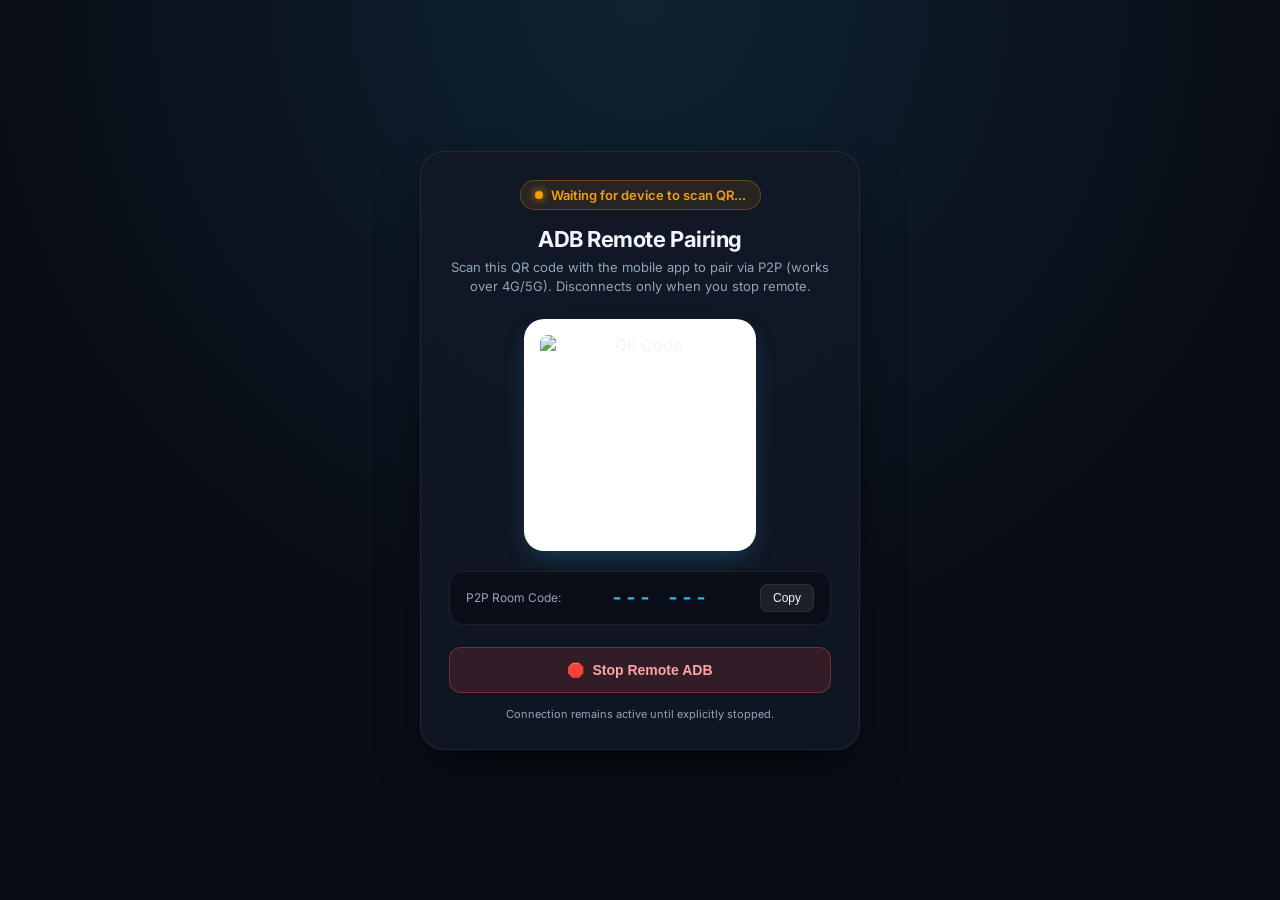
==== server/internal/controller/http/ui/remote.html @ 98be515d "refactor: rename project to adb-remote and update strings/settings" ====
<!DOCTYPE html>
<html lang="en">
<head>
<meta charset="utf-8">
<meta name="viewport" content="width=device-width, initial-scale=1">
<title>ADB Remote · Fast Pairing</title>
<link rel="preconnect" href="https://fonts.googleapis.com">
<link rel="preconnect" href="https://fonts.gstatic.com" crossorigin>
<link href="https://fonts.googleapis.com/css2?family=Inter:wght@400;500;600;700&family=JetBrains+Mono:wght@500;600&display=swap" rel="stylesheet">
<style>
:root {
  --bg: #090d16;
  --card-bg: rgba(18, 24, 38, 0.85);
  --border: rgba(255, 255, 255, 0.08);
  --accent: #38bdf8;
  --accent-glow: rgba(56, 189, 248, 0.25);
  --text-main: #f1f5f9;
  --text-muted: #94a3b8;
  --danger: #ef4444;
  --success: #10b981;
  --warning: #f59e0b;
}

* { box-sizing: border-box; margin: 0; padding: 0; }
body {
  font-family: 'Inter', -apple-system, BlinkMacSystemFont, sans-serif;
  background-color: var(--bg);
  background-image: radial-gradient(circle at 50% 0%, rgba(56, 189, 248, 0.12) 0%, transparent 60%);
  color: var(--text-main);
  min-height: 100vh;
  display: flex;
  align-items: center;
  justify-content: center;
  padding: 20px;
}

.popup-card {
  width: 100%;
  max-width: 440px;
  background: var(--card-bg);
  border: 1px solid var(--border);
  backdrop-filter: blur(20px);
  -webkit-backdrop-filter: blur(20px);
  border-radius: 24px;
  padding: 28px;
  box-shadow: 0 25px 50px -12px rgba(0, 0, 0, 0.6);
  text-align: center;
}

.header-badge {
  display: inline-flex;
  align-items: center;
  gap: 8px;
  padding: 6px 14px;
  border-radius: 999px;
  background: rgba(245, 158, 11, 0.1);
  border: 1px solid rgba(245, 158, 11, 0.3);
  color: var(--warning);
  font-size: 13px;
  font-weight: 600;
  margin-bottom: 16px;
  transition: all 0.3s ease;
}

.header-badge.connected {
  background: rgba(16, 185, 129, 0.1);
  border-color: rgba(16, 185, 129, 0.3);
  color: var(--success);
}

.header-badge.stopped {
  background: rgba(239, 68, 68, 0.1);
  border-color: rgba(239, 68, 68, 0.3);
  color: var(--danger);
}

.pulse-dot {
  width: 8px;
  height: 8px;
  border-radius: 50%;
  background: currentColor;
  box-shadow: 0 0 10px currentColor;
}

h1 {
  font-size: 22px;
  font-weight: 700;
  margin-bottom: 6px;
  letter-spacing: -0.02em;
}

p.subtitle {
  font-size: 13px;
  color: var(--text-muted);
  margin-bottom: 22px;
  line-height: 1.5;
}

.qr-box {
  background: #ffffff;
  padding: 16px;
  border-radius: 20px;
  display: inline-block;
  margin-bottom: 20px;
  box-shadow: 0 10px 25px -5px var(--accent-glow);
  position: relative;
  transition: opacity 0.3s;
}

.qr-box img {
  display: block;
  width: 200px;
  height: 200px;
  border-radius: 8px;
}

.code-deck {
  background: rgba(0, 0, 0, 0.3);
  border: 1px solid var(--border);
  border-radius: 14px;
  padding: 12px 16px;
  display: flex;
  align-items: center;
  justify-content: space-between;
  margin-bottom: 22px;
}

.code-val {
  font-family: 'JetBrains Mono', monospace;
  font-size: 20px;
  font-weight: 600;
  color: var(--accent);
  letter-spacing: 2px;
}

.copy-btn {
  background: rgba(255, 255, 255, 0.08);
  border: 1px solid var(--border);
  color: var(--text-main);
  padding: 6px 12px;
  border-radius: 8px;
  font-size: 12px;
  font-weight: 500;
  cursor: pointer;
  transition: all 0.2s;
}
.copy-btn:hover { background: rgba(255, 255, 255, 0.15); }

.action-btn {
  width: 100%;
  padding: 14px;
  border-radius: 12px;
  border: none;
  font-size: 14px;
  font-weight: 600;
  cursor: pointer;
  display: flex;
  align-items: center;
  justify-content: center;
  gap: 8px;
  transition: all 0.2s;
}

.stop-btn {
  background: rgba(239, 68, 68, 0.15);
  border: 1px solid rgba(239, 68, 68, 0.4);
  color: #fca5a5;
}
.stop-btn:hover {
  background: rgba(239, 68, 68, 0.25);
  border-color: var(--danger);
  color: #ffffff;
}

.resume-btn {
  background: rgba(56, 189, 248, 0.15);
  border: 1px solid rgba(56, 189, 248, 0.4);
  color: #7dd3fc;
}
.resume-btn:hover {
  background: rgba(56, 189, 248, 0.25);
  border-color: var(--accent);
  color: #ffffff;
}

.footer-hint {
  font-size: 11px;
  color: var(--text-muted);
  margin-top: 14px;
}
</style>
</head>
<body>

<div class="popup-card">
  <div id="statusBadge" class="header-badge">
    <div class="pulse-dot"></div>
    <span id="statusText">Waiting for device to scan QR...</span>
  </div>

  <h1>ADB Remote Pairing</h1>
  <p class="subtitle">Scan this QR code with the mobile app to pair via P2P (works over 4G/5G). Disconnects only when you stop remote.</p>

  <div class="qr-box" id="qrContainer">
    <img id="qrImage" src="/api/remote/qr.png" alt="QR Code">
  </div>

  <div class="code-deck">
    <span style="font-size: 12px; color: var(--text-muted);">P2P Room Code:</span>
    <span class="code-val" id="roomCodeDisplay">--- ---</span>
    <button class="copy-btn" id="copyBtn">Copy</button>
  </div>

  <button class="action-btn stop-btn" id="toggleBtn">
    <span>🛑</span> Stop Remote ADB
  </button>

  <div class="footer-hint">Connection remains active until explicitly stopped.</div>
</div>

<script>
let isActive = true;
const statusBadge = document.getElementById('statusBadge');
const statusText = document.getElementById('statusText');
const roomDisplay = document.getElementById('roomCodeDisplay');
const toggleBtn = document.getElementById('toggleBtn');
const copyBtn = document.getElementById('copyBtn');
const qrContainer = document.getElementById('qrContainer');
const qrImage = document.getElementById('qrImage');

async function fetchStatus() {
  try {
    const res = await fetch('/api/remote/status');
    if (!res.ok) return;
    const data = await res.json();
    isActive = data.active;
    roomDisplay.textContent = data.room || '--- ---';

    if (!isActive) {
      statusBadge.className = 'header-badge stopped';
      statusText.textContent = 'Remote ADB is Off';
      qrContainer.style.opacity = '0.3';
      toggleBtn.className = 'action-btn resume-btn';
      toggleBtn.innerHTML = '<span>⚡</span> Turn on Remote ADB';
    } else if (data.connected_device) {
      statusBadge.className = 'header-badge connected';
      statusText.textContent = 'Paired: ' + data.connected_device;
      qrContainer.style.opacity = '1';
      toggleBtn.className = 'action-btn stop-btn';
      toggleBtn.innerHTML = '<span>🛑</span> Stop Remote ADB';
    } else {
      statusBadge.className = 'header-badge';
      statusText.textContent = 'Waiting for device to scan QR...';
      qrContainer.style.opacity = '1';
      toggleBtn.className = 'action-btn stop-btn';
      toggleBtn.innerHTML = '<span>🛑</span> Stop Remote ADB';
    }
  } catch (err) {}
}

toggleBtn.addEventListener('click', async () => {
  const nextState = !isActive;
  try {
    await fetch('/api/remote/toggle?active=' + nextState, { method: 'POST' });
    qrImage.src = '/api/remote/qr.png?t=' + Date.now();
    await fetchStatus();
  } catch (err) {}
});

copyBtn.addEventListener('click', () => {
  const code = roomDisplay.textContent.trim();
  if (code && code !== '--- ---') {
    navigator.clipboard.writeText(code);
    copyBtn.textContent = 'Copied!';
    setTimeout(() => { copyBtn.textContent = 'Copy'; }, 1500);
  }
});

fetchStatus();
setInterval(fetchStatus, 2000);
</script>
</body>
</html>
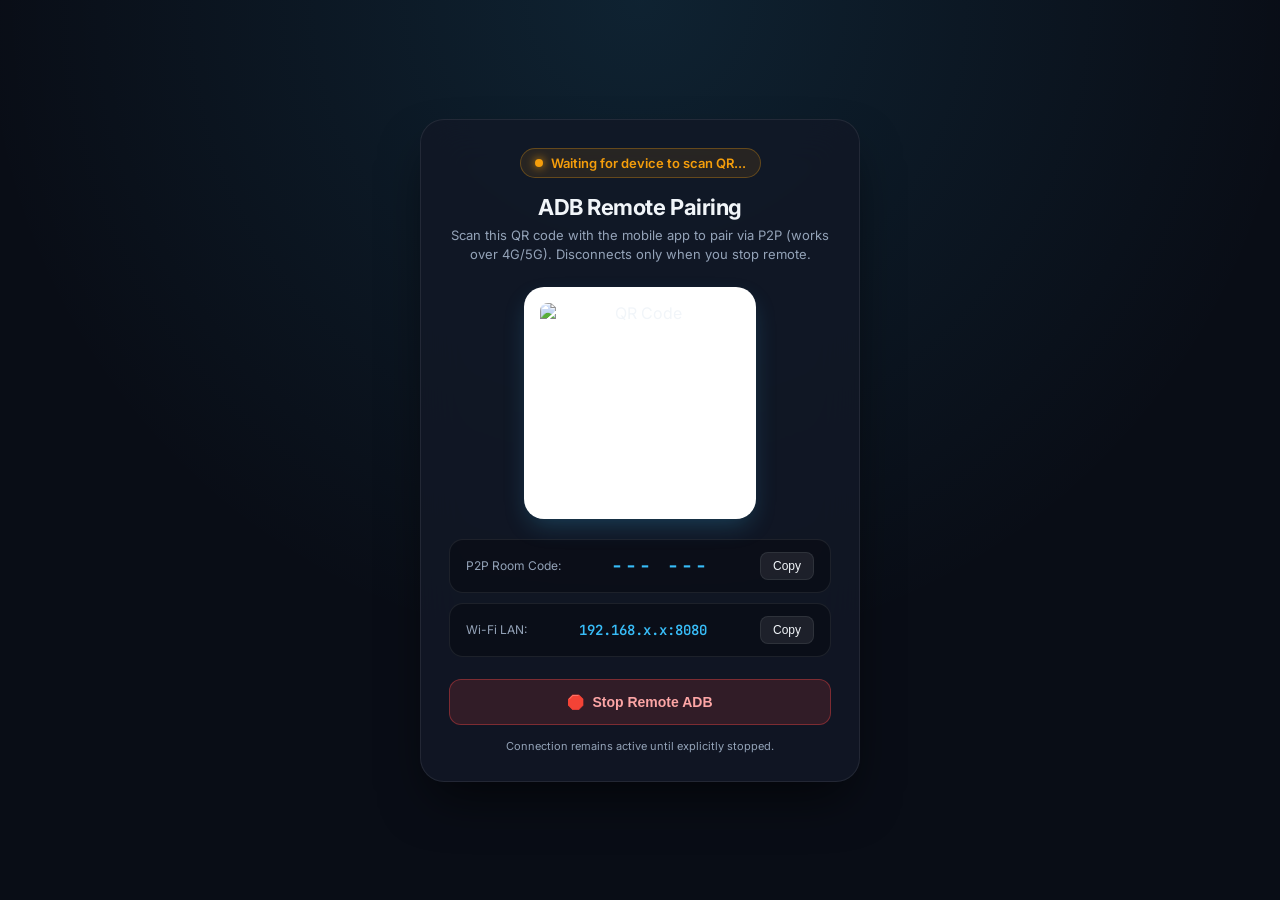
==== commit 5634a39e: "feat(ui): implement unified dual-channel auto-switch and QR-first pairing" ====
--- a/server/internal/controller/http/ui/remote.html
+++ b/server/internal/controller/http/ui/remote.html
@@ -210,21 +210,25 @@
     <span class="code-val" id="roomCodeDisplay">--- ---</span>
     <button class="copy-btn" id="copyBtn">Copy</button>
   </div>
-
+  <div class="code-deck" style="margin-top: -12px;">
+    <span style="font-size: 12px; color: var(--text-muted);">Wi-Fi LAN:</span>
+    <span class="code-val" id="lanDisplay" style="font-size: 14px; letter-spacing: 0;">192.168.x.x:8080</span>
+    <button class="copy-btn" id="copyLanBtn">Copy</button>
+  </div>
   <button class="action-btn stop-btn" id="toggleBtn">
     <span>🛑</span> Stop Remote ADB
   </button>
-
   <div class="footer-hint">Connection remains active until explicitly stopped.</div>
 </div>
-
 <script>
 let isActive = true;
 const statusBadge = document.getElementById('statusBadge');
 const statusText = document.getElementById('statusText');
 const roomDisplay = document.getElementById('roomCodeDisplay');
+const lanDisplay = document.getElementById('lanDisplay');
 const toggleBtn = document.getElementById('toggleBtn');
 const copyBtn = document.getElementById('copyBtn');
+const copyLanBtn = document.getElementById('copyLanBtn');
 const qrContainer = document.getElementById('qrContainer');
 const qrImage = document.getElementById('qrImage');
 
@@ -235,6 +239,7 @@
     const data = await res.json();
     isActive = data.active;
     roomDisplay.textContent = data.room || '--- ---';
+    if (data.lan) lanDisplay.textContent = data.lan;
 
     if (!isActive) {
       statusBadge.className = 'header-badge stopped';
@@ -276,6 +281,15 @@
   }
 });
 
+copyLanBtn.addEventListener('click', () => {
+  const lan = lanDisplay.textContent.trim();
+  if (lan && !lan.includes('x.x')) {
+    navigator.clipboard.writeText(lan);
+    copyLanBtn.textContent = 'Copied!';
+    setTimeout(() => { copyLanBtn.textContent = 'Copy'; }, 1500);
+  }
+});
+
 fetchStatus();
 setInterval(fetchStatus, 2000);
 </script>
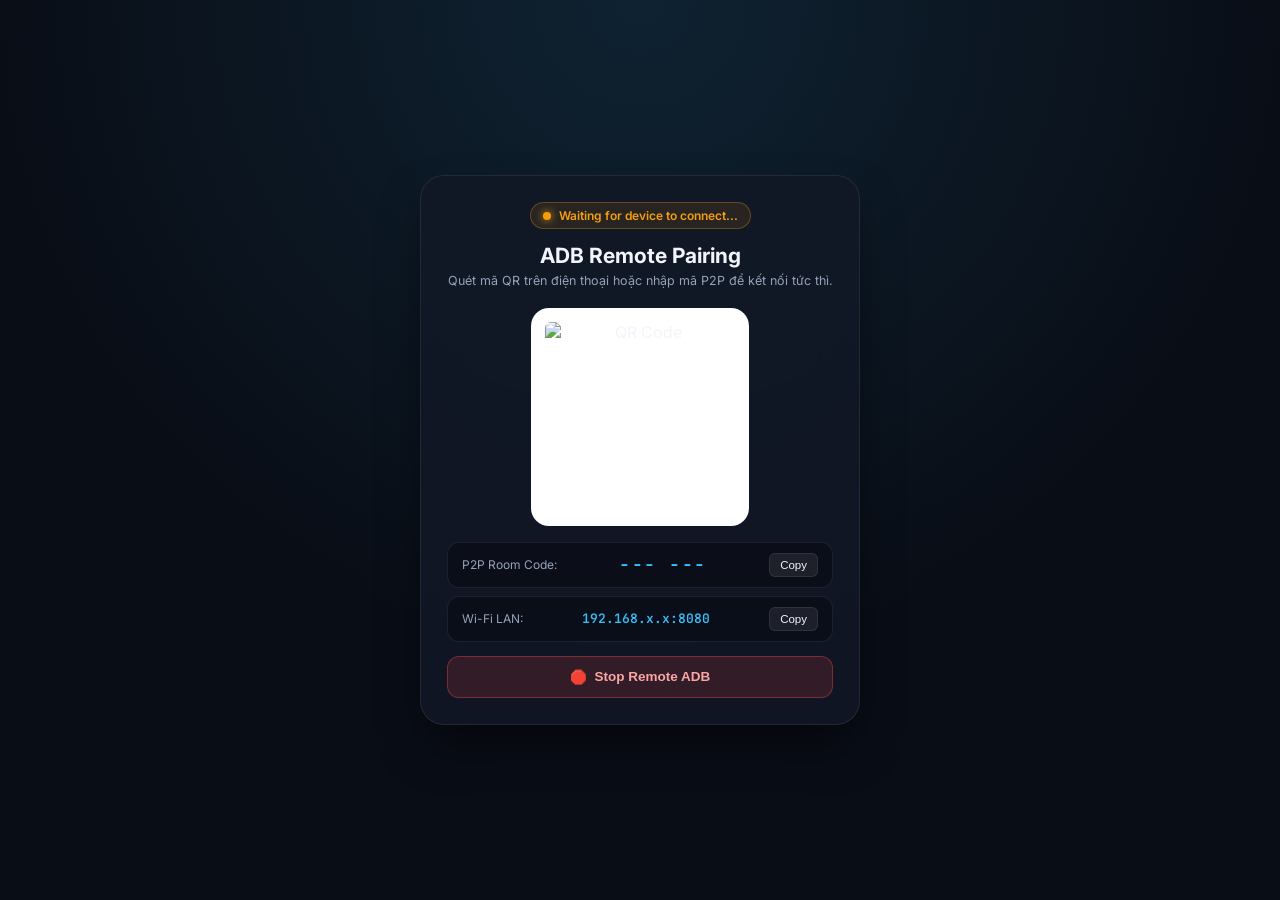
==== commit 38689316: "feat(pairing): separate single mode UI with bidirectional approval" ====
--- a/server/internal/controller/http/ui/remote.html
+++ b/server/internal/controller/http/ui/remote.html
@@ -13,19 +13,17 @@
   --card-bg: rgba(18, 24, 38, 0.85);
   --border: rgba(255, 255, 255, 0.08);
   --accent: #38bdf8;
-  --accent-glow: rgba(56, 189, 248, 0.25);
   --text-main: #f1f5f9;
   --text-muted: #94a3b8;
   --danger: #ef4444;
   --success: #10b981;
   --warning: #f59e0b;
 }
-
 * { box-sizing: border-box; margin: 0; padding: 0; }
 body {
-  font-family: 'Inter', -apple-system, BlinkMacSystemFont, sans-serif;
-  background-color: var(--bg);
-  background-image: radial-gradient(circle at 50% 0%, rgba(56, 189, 248, 0.12) 0%, transparent 60%);
+  font-family: 'Inter', sans-serif;
+  background: var(--bg);
+  background-image: radial-gradient(circle at 50% 0%, rgba(56,189,248,0.12) 0%, transparent 60%);
   color: var(--text-main);
   min-height: 100vh;
   display: flex;
@@ -33,161 +31,50 @@
   justify-content: center;
   padding: 20px;
 }
-
 .popup-card {
-  width: 100%;
-  max-width: 440px;
+  width: 100%; max-width: 440px;
   background: var(--card-bg);
   border: 1px solid var(--border);
   backdrop-filter: blur(20px);
-  -webkit-backdrop-filter: blur(20px);
-  border-radius: 24px;
-  padding: 28px;
-  box-shadow: 0 25px 50px -12px rgba(0, 0, 0, 0.6);
+  border-radius: 24px; padding: 26px;
+  box-shadow: 0 25px 50px -12px rgba(0,0,0,0.6);
   text-align: center;
 }
-
 .header-badge {
-  display: inline-flex;
-  align-items: center;
-  gap: 8px;
-  padding: 6px 14px;
-  border-radius: 999px;
-  background: rgba(245, 158, 11, 0.1);
-  border: 1px solid rgba(245, 158, 11, 0.3);
-  color: var(--warning);
-  font-size: 13px;
-  font-weight: 600;
-  margin-bottom: 16px;
-  transition: all 0.3s ease;
-}
-
-.header-badge.connected {
-  background: rgba(16, 185, 129, 0.1);
-  border-color: rgba(16, 185, 129, 0.3);
-  color: var(--success);
-}
-
-.header-badge.stopped {
-  background: rgba(239, 68, 68, 0.1);
-  border-color: rgba(239, 68, 68, 0.3);
-  color: var(--danger);
-}
-
-.pulse-dot {
-  width: 8px;
-  height: 8px;
-  border-radius: 50%;
-  background: currentColor;
-  box-shadow: 0 0 10px currentColor;
-}
-
-h1 {
-  font-size: 22px;
-  font-weight: 700;
-  margin-bottom: 6px;
-  letter-spacing: -0.02em;
-}
-
-p.subtitle {
-  font-size: 13px;
-  color: var(--text-muted);
-  margin-bottom: 22px;
-  line-height: 1.5;
-}
-
-.qr-box {
-  background: #ffffff;
-  padding: 16px;
-  border-radius: 20px;
-  display: inline-block;
-  margin-bottom: 20px;
-  box-shadow: 0 10px 25px -5px var(--accent-glow);
-  position: relative;
-  transition: opacity 0.3s;
-}
-
-.qr-box img {
-  display: block;
-  width: 200px;
-  height: 200px;
-  border-radius: 8px;
-}
-
+  display: inline-flex; align-items: center; gap: 8px;
+  padding: 5px 12px; border-radius: 999px;
+  background: rgba(245,158,11,0.1); border: 1px solid rgba(245,158,11,0.3);
+  color: var(--warning); font-size: 12px; font-weight: 600; margin-bottom: 14px;
+}
+.header-badge.connected { background: rgba(16,185,129,0.1); border-color: rgba(16,185,129,0.3); color: var(--success); }
+.header-badge.stopped { background: rgba(239,68,68,0.1); border-color: rgba(239,68,68,0.3); color: var(--danger); }
+.pulse-dot { width: 8px; height: 8px; border-radius: 50%; background: currentColor; box-shadow: 0 0 8px currentColor; }
+h1 { font-size: 21px; font-weight: 700; margin-bottom: 4px; }
+p.subtitle { font-size: 12.5px; color: var(--text-muted); margin-bottom: 18px; line-height: 1.4; }
+.qr-box { background: #fff; padding: 14px; border-radius: 18px; display: inline-block; margin-bottom: 16px; }
+.qr-box img { display: block; width: 190px; height: 190px; border-radius: 6px; }
 .code-deck {
-  background: rgba(0, 0, 0, 0.3);
-  border: 1px solid var(--border);
-  border-radius: 14px;
-  padding: 12px 16px;
-  display: flex;
-  align-items: center;
-  justify-content: space-between;
-  margin-bottom: 22px;
-}
-
-.code-val {
-  font-family: 'JetBrains Mono', monospace;
-  font-size: 20px;
-  font-weight: 600;
-  color: var(--accent);
-  letter-spacing: 2px;
-}
-
+  background: rgba(0,0,0,0.3); border: 1px solid var(--border);
+  border-radius: 12px; padding: 10px 14px;
+  display: flex; align-items: center; justify-content: space-between; margin-bottom: 14px;
+}
+.code-val { font-family: 'JetBrains Mono', monospace; font-size: 18px; font-weight: 600; color: var(--accent); letter-spacing: 1.5px; }
 .copy-btn {
-  background: rgba(255, 255, 255, 0.08);
-  border: 1px solid var(--border);
-  color: var(--text-main);
-  padding: 6px 12px;
-  border-radius: 8px;
-  font-size: 12px;
-  font-weight: 500;
-  cursor: pointer;
-  transition: all 0.2s;
-}
-.copy-btn:hover { background: rgba(255, 255, 255, 0.15); }
-
+  background: rgba(255,255,255,0.08); border: 1px solid var(--border);
+  color: var(--text-main); padding: 5px 10px; border-radius: 6px; font-size: 11.5px; cursor: pointer;
+}
+.copy-btn:hover { background: rgba(255,255,255,0.15); }
 .action-btn {
-  width: 100%;
-  padding: 14px;
-  border-radius: 12px;
-  border: none;
-  font-size: 14px;
-  font-weight: 600;
-  cursor: pointer;
-  display: flex;
-  align-items: center;
-  justify-content: center;
-  gap: 8px;
-  transition: all 0.2s;
-}
-
-.stop-btn {
-  background: rgba(239, 68, 68, 0.15);
-  border: 1px solid rgba(239, 68, 68, 0.4);
-  color: #fca5a5;
-}
-.stop-btn:hover {
-  background: rgba(239, 68, 68, 0.25);
-  border-color: var(--danger);
-  color: #ffffff;
-}
-
-.resume-btn {
-  background: rgba(56, 189, 248, 0.15);
-  border: 1px solid rgba(56, 189, 248, 0.4);
-  color: #7dd3fc;
-}
-.resume-btn:hover {
-  background: rgba(56, 189, 248, 0.25);
-  border-color: var(--accent);
-  color: #ffffff;
-}
-
-.footer-hint {
-  font-size: 11px;
-  color: var(--text-muted);
-  margin-top: 14px;
-}
+  width: 100%; padding: 12px; border-radius: 12px; border: none; font-size: 13.5px;
+  font-weight: 600; cursor: pointer; display: flex; align-items: center; justify-content: center; gap: 8px;
+}
+.stop-btn { background: rgba(239,68,68,0.15); border: 1px solid rgba(239,68,68,0.4); color: #fca5a5; }
+.resume-btn { background: rgba(56,189,248,0.15); border: 1px solid rgba(56,189,248,0.4); color: #7dd3fc; }
+.pair-card {
+  background: rgba(16,185,129,0.12); border: 1px solid rgba(16,185,129,0.4);
+  border-radius: 14px; padding: 14px; margin-bottom: 16px; text-align: left;
+}
+.pair-code { font-family: 'JetBrains Mono', monospace; font-size: 20px; font-weight: 700; color: #34d399; letter-spacing: 2px; }
 </style>
 </head>
 <body>
@@ -195,33 +82,44 @@
 <div class="popup-card">
   <div id="statusBadge" class="header-badge">
     <div class="pulse-dot"></div>
-    <span id="statusText">Waiting for device to scan QR...</span>
+    <span id="statusText">Waiting for device to connect...</span>
+  </div>
+
+  <div id="pairPrompt" class="pair-card" style="display:none;">
+    <div style="font-size:13px;font-weight:700;color:#10b981;">🔔 Yêu Cầu Ghép Nối Mới</div>
+    <div id="pairDev" style="font-size:12px;color:var(--text-muted);margin:3px 0;"></div>
+    <div id="pairCode" class="pair-code" style="margin:6px 0;">--- ---</div>
+    <div style="display:flex;gap:8px;margin-top:10px;">
+      <button onclick="confirmPair(true)" class="action-btn" style="flex:1;padding:8px;background:#10b981;color:#fff;">Cho Phép</button>
+      <button onclick="confirmPair(false)" class="action-btn stop-btn" style="flex:1;padding:8px;">Từ Chối</button>
+    </div>
   </div>
 
   <h1>ADB Remote Pairing</h1>
-  <p class="subtitle">Scan this QR code with the mobile app to pair via P2P (works over 4G/5G). Disconnects only when you stop remote.</p>
+  <p class="subtitle">Quét mã QR trên điện thoại hoặc nhập mã P2P để kết nối tức thì.</p>
 
   <div class="qr-box" id="qrContainer">
     <img id="qrImage" src="/api/remote/qr.png" alt="QR Code">
   </div>
 
   <div class="code-deck">
-    <span style="font-size: 12px; color: var(--text-muted);">P2P Room Code:</span>
+    <span style="font-size:12px;color:var(--text-muted);">P2P Room Code:</span>
     <span class="code-val" id="roomCodeDisplay">--- ---</span>
     <button class="copy-btn" id="copyBtn">Copy</button>
   </div>
-  <div class="code-deck" style="margin-top: -12px;">
-    <span style="font-size: 12px; color: var(--text-muted);">Wi-Fi LAN:</span>
-    <span class="code-val" id="lanDisplay" style="font-size: 14px; letter-spacing: 0;">192.168.x.x:8080</span>
+  <div class="code-deck" style="margin-top:-6px;">
+    <span style="font-size:12px;color:var(--text-muted);">Wi-Fi LAN:</span>
+    <span class="code-val" id="lanDisplay" style="font-size:13px;letter-spacing:0;">192.168.x.x:8080</span>
     <button class="copy-btn" id="copyLanBtn">Copy</button>
   </div>
   <button class="action-btn stop-btn" id="toggleBtn">
     <span>🛑</span> Stop Remote ADB
   </button>
-  <div class="footer-hint">Connection remains active until explicitly stopped.</div>
 </div>
+
 <script>
 let isActive = true;
+let pendingDev = null;
 const statusBadge = document.getElementById('statusBadge');
 const statusText = document.getElementById('statusText');
 const roomDisplay = document.getElementById('roomCodeDisplay');
@@ -249,18 +147,46 @@
       toggleBtn.innerHTML = '<span>⚡</span> Turn on Remote ADB';
     } else if (data.connected_device) {
       statusBadge.className = 'header-badge connected';
-      statusText.textContent = 'Paired: ' + data.connected_device;
+      statusText.textContent = 'Connected: ' + data.connected_device;
       qrContainer.style.opacity = '1';
       toggleBtn.className = 'action-btn stop-btn';
       toggleBtn.innerHTML = '<span>🛑</span> Stop Remote ADB';
     } else {
       statusBadge.className = 'header-badge';
-      statusText.textContent = 'Waiting for device to scan QR...';
+      statusText.textContent = 'Waiting for device to connect...';
       qrContainer.style.opacity = '1';
       toggleBtn.className = 'action-btn stop-btn';
       toggleBtn.innerHTML = '<span>🛑</span> Stop Remote ADB';
     }
   } catch (err) {}
+}
+
+async function checkPairing() {
+  try {
+    const res = await fetch('/api/pair/pending');
+    if (!res.ok) return;
+    const list = await res.json();
+    const prompt = document.getElementById('pairPrompt');
+    if (list && list.length > 0) {
+      pendingDev = list[0].device_id;
+      document.getElementById('pairDev').textContent = list[0].device_name || list[0].device_id;
+      document.getElementById('pairCode').textContent = list[0].code;
+      prompt.style.display = 'block';
+    } else {
+      prompt.style.display = 'none';
+    }
+  } catch(e) {}
+}
+
+async function confirmPair(approved) {
+  if (!pendingDev) return;
+  await fetch('/api/pair/confirm', {
+    method: 'POST',
+    headers: {'Content-Type': 'application/json'},
+    body: JSON.stringify({device_id: pendingDev, approved: approved})
+  });
+  document.getElementById('pairPrompt').style.display = 'none';
+  pendingDev = null;
 }
 
 toggleBtn.addEventListener('click', async () => {
@@ -291,7 +217,8 @@
 });
 
 fetchStatus();
-setInterval(fetchStatus, 2000);
+checkPairing();
+setInterval(() => { fetchStatus(); checkPairing(); }, 2000);
 </script>
 </body>
 </html>
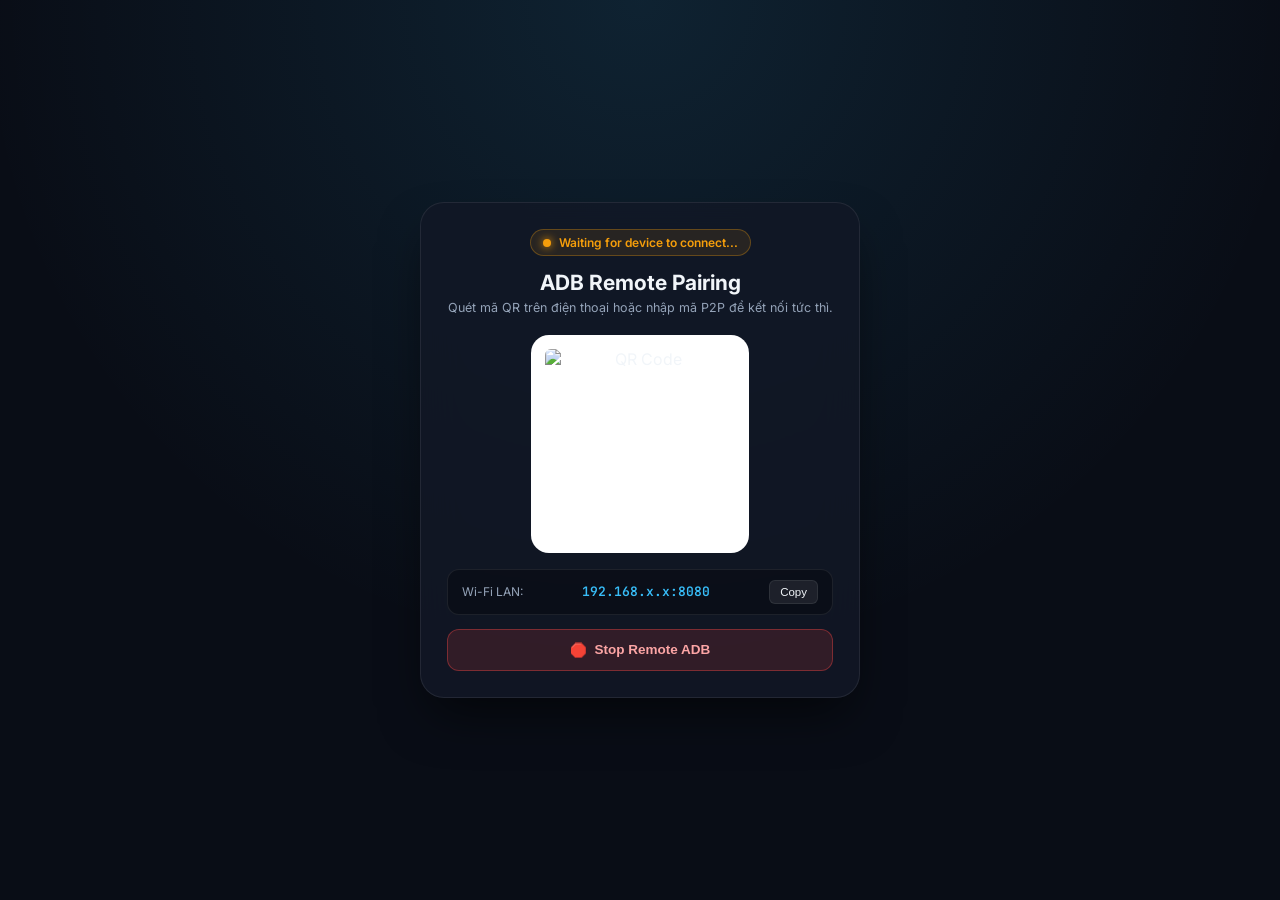
==== commit c7db6771: "refactor(tunnel): remove room codes, no-op settings and dead code The server URL already identifies " ====
--- a/server/internal/controller/http/ui/remote.html
+++ b/server/internal/controller/http/ui/remote.html
@@ -95,6 +95,7 @@
     </div>
   </div>
 
+
   <h1>ADB Remote Pairing</h1>
   <p class="subtitle">Quét mã QR trên điện thoại hoặc nhập mã P2P để kết nối tức thì.</p>
 
@@ -103,11 +104,6 @@
   </div>
 
   <div class="code-deck">
-    <span style="font-size:12px;color:var(--text-muted);">P2P Room Code:</span>
-    <span class="code-val" id="roomCodeDisplay">--- ---</span>
-    <button class="copy-btn" id="copyBtn">Copy</button>
-  </div>
-  <div class="code-deck" style="margin-top:-6px;">
     <span style="font-size:12px;color:var(--text-muted);">Wi-Fi LAN:</span>
     <span class="code-val" id="lanDisplay" style="font-size:13px;letter-spacing:0;">192.168.x.x:8080</span>
     <button class="copy-btn" id="copyLanBtn">Copy</button>
@@ -122,10 +118,8 @@
 let pendingDev = null;
 const statusBadge = document.getElementById('statusBadge');
 const statusText = document.getElementById('statusText');
-const roomDisplay = document.getElementById('roomCodeDisplay');
 const lanDisplay = document.getElementById('lanDisplay');
 const toggleBtn = document.getElementById('toggleBtn');
-const copyBtn = document.getElementById('copyBtn');
 const copyLanBtn = document.getElementById('copyLanBtn');
 const qrContainer = document.getElementById('qrContainer');
 const qrImage = document.getElementById('qrImage');
@@ -136,7 +130,6 @@
     if (!res.ok) return;
     const data = await res.json();
     isActive = data.active;
-    roomDisplay.textContent = data.room || '--- ---';
     if (data.lan) lanDisplay.textContent = data.lan;
 
     if (!isActive) {
@@ -189,6 +182,7 @@
   pendingDev = null;
 }
 
+
 toggleBtn.addEventListener('click', async () => {
   const nextState = !isActive;
   try {
@@ -198,15 +192,6 @@
   } catch (err) {}
 });
 
-copyBtn.addEventListener('click', () => {
-  const code = roomDisplay.textContent.trim();
-  if (code && code !== '--- ---') {
-    navigator.clipboard.writeText(code);
-    copyBtn.textContent = 'Copied!';
-    setTimeout(() => { copyBtn.textContent = 'Copy'; }, 1500);
-  }
-});
-
 copyLanBtn.addEventListener('click', () => {
   const lan = lanDisplay.textContent.trim();
   if (lan && !lan.includes('x.x')) {
